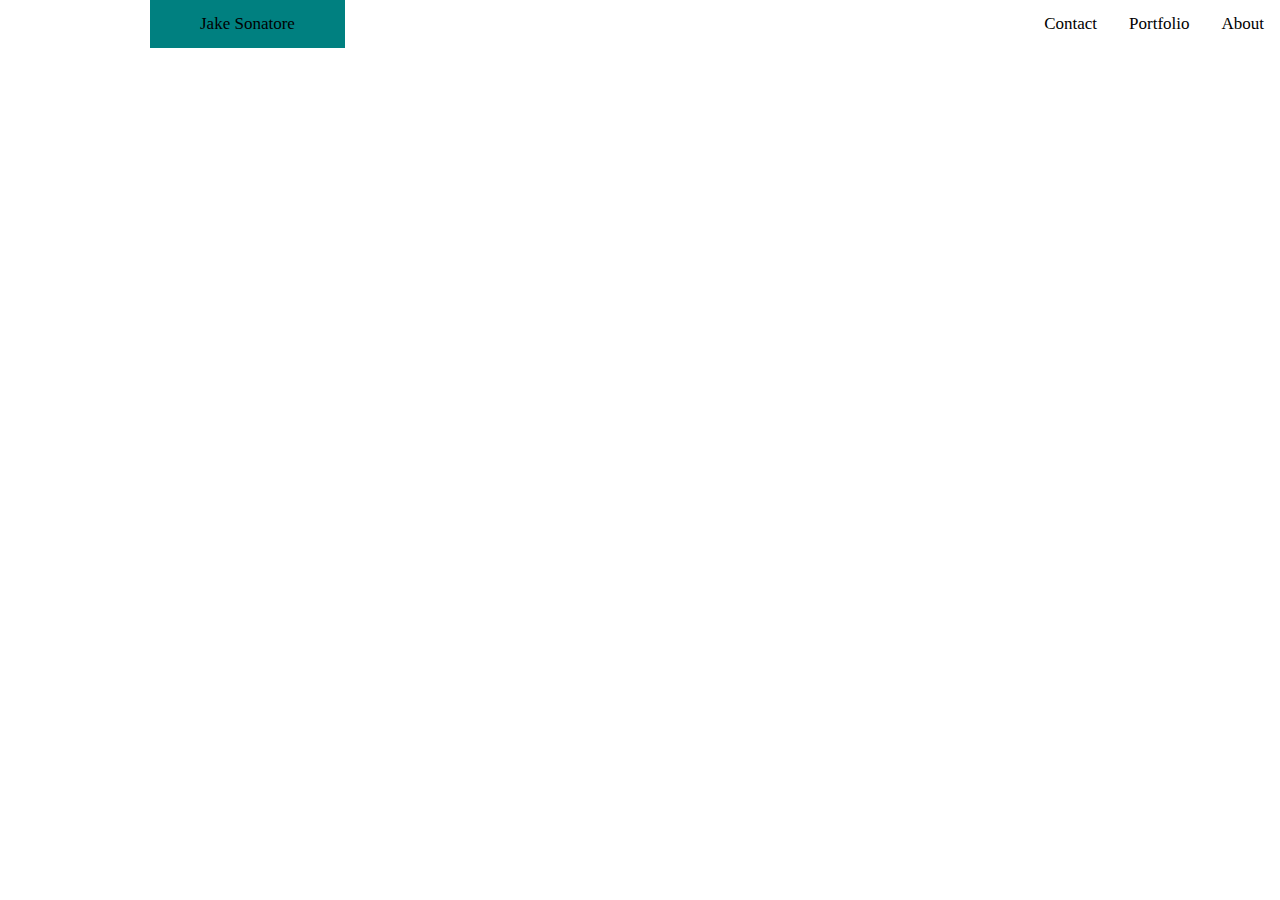
==== contact.html @ 2b4f308b "header pages done, content next" ====
<!DOCTYPE html>
<html lang="en">

<head>
        <meta charset="UTF-8">
        <meta name="viewport" content="width=device-width, initial-scale=1.0">
        <meta http-equiv="X-UA-Compatible" content="ie=edge">
        <title>Jake's Portfolio</title>
        <link rel="stylesheet" type="text/css" href="assets/css/style.css">
</head>

<header>
        <div class="test">Jake Sonatore</div>
        <div class="topnav active">
                <a href="index.html">About</a>
                <a href="porfolio.html">Portfolio</a>
                <a href="contact.html">Contact</a>
        </div>
</header>

<div id="box">


    </div>
---- assets/css/style.css ----
* {
    font-family: Georgia,"Times New Roman",Times,serif;
    margin: 0;
}

.topnav {
    overflow: hidden;
    background-color: white;
    float:right;
  }

.topnav a {
    float: left;
    color: black;
    text-align: center;
    padding: 14px 16px;
    text-decoration: none;
    font-size: 17px;
    float:right;
  }
  
.topnav a:hover {
    background-color: #ddd;
    color: black;
    float:right;
  }

  
.topnav a.active {
    background-color: white;
    color: black;
    float:right;
    padding-right: 250px;
  }

  .test {
    float: left;
    color: black;
    text-align: center;
    padding: 14px 50px;
    margin-right: 70px;
    margin-left: 150px;
    text-decoration: none;
    font-size: 17px;
    background: teal;
    border-bottom-color: black;
    position: relative;
  }

.clearfix::after {
    content: "";
    display: block;
    clear: both;
    }


#box {
  clear: both;
  display: inline-block;
  background-color: lightgray;
  box-sizing: content-box;
  box-align: center;
  text-align: center;
  width: 960px;
  margin: 0 auto;
  display: flex;
  flex-direction: row;
  flex-wrap: wrap;
  align-items: center;
  border-color: black;
  border-width: 10px 10px 10px 10px;
}

.picture {
  width: 25%;
  height: auto;
  padding:0px 10px;
  float: left;
  }

h1 {
  text-align: left;
  width: 960px;
  margin: 50px 0 0 0;
  border-bottom: 2px;
  border-style: solid;
  border-width: 0 0 1px 0;
}
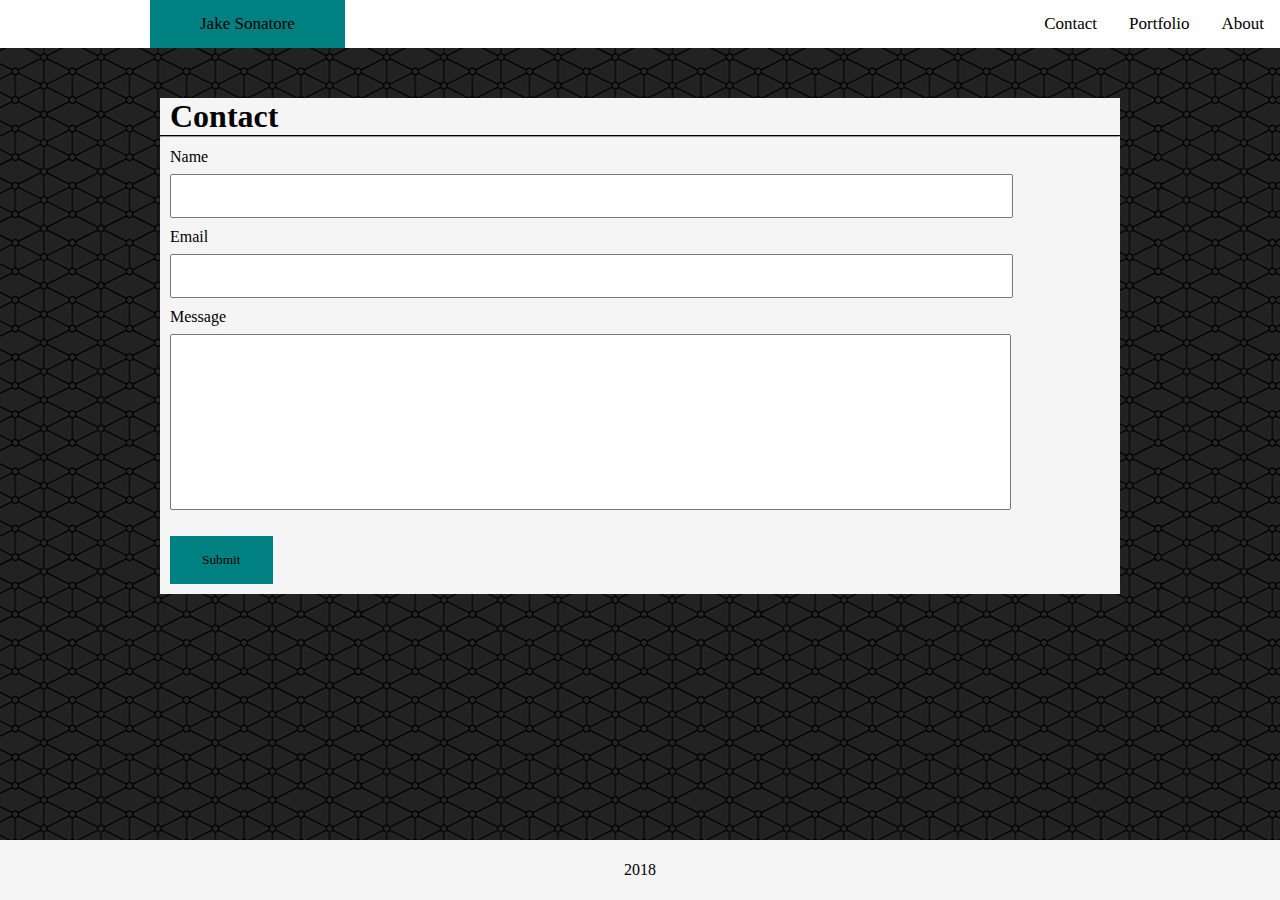
==== commit 588f418d: "Super actual final good header, contact page done" ====
--- a/contact.html
+++ b/contact.html
@@ -2,23 +2,53 @@
 <html lang="en">
 
 <head>
-        <meta charset="UTF-8">
-        <meta name="viewport" content="width=device-width, initial-scale=1.0">
-        <meta http-equiv="X-UA-Compatible" content="ie=edge">
-        <title>Jake's Portfolio</title>
-        <link rel="stylesheet" type="text/css" href="assets/css/style.css">
+    <meta charset="UTF-8">
+    <meta name="viewport" content="width=device-width, initial-scale=1.0">
+    <meta http-equiv="X-UA-Compatible" content="ie=edge">
+    <title>Jake's Portfolio</title>
+    <link rel="stylesheet" type="text/css" href="assets/css/style.css">
 </head>
 
 <header>
+    <div class="topnav active">
         <div class="test">Jake Sonatore</div>
-        <div class="topnav active">
-                <a href="index.html">About</a>
-                <a href="porfolio.html">Portfolio</a>
-                <a href="contact.html">Contact</a>
-        </div>
+        <a href="index.html">About</a>
+        <a href="porfolio.html">Portfolio</a>
+        <a href="contact.html">Contact</a>
+    </div>
 </header>
 
-<div id="box">
+<body>
+    <div id="box">
+        <div>
+            <h1>Contact</h1>
+            <hr>
+        </div>
+
+        <div id="box">
+            <form>
+                <label>Name</label>
+                <input type="text">
+                <br>
+                <label>Email</label>
+                <input type="text">
+                <br>
+                <label>Message</label>
+                <br>
+                <textarea id="message" name="message"></textarea>
+                <br>
+                <br>
+                <input type="submit" value="Submit">
 
 
-    </div>+            </form>
+        </div>
+    </div>
+    </div>
+
+    <footer>
+        <div class="footer">2018</div>
+    </footer>
+</body>
+
+</html>--- a/assets/css/style.css
+++ b/assets/css/style.css
@@ -1,12 +1,18 @@
 * {
     font-family: Georgia,"Times New Roman",Times,serif;
     margin: 0;
+}
+
+body {
+  background-image: url("../images/connectwork.png")
 }
 
 .topnav {
     overflow: hidden;
     background-color: white;
     float:right;
+    margin: 0 0 50px 0;
+    width: 100%;
   }
 
 .topnav a {
@@ -30,7 +36,6 @@
     background-color: white;
     color: black;
     float:right;
-    padding-right: 250px;
   }
 
   .test {
@@ -53,11 +58,13 @@
     clear: both;
     }
 
-
+header {
+  background-color: whitesmoke;
+}
 #box {
   clear: both;
   display: inline-block;
-  background-color: lightgray;
+  background-color: whitesmoke;
   box-sizing: content-box;
   box-align: center;
   text-align: center;
@@ -67,23 +74,72 @@
   flex-direction: row;
   flex-wrap: wrap;
   align-items: center;
-  border-color: black;
-  border-width: 10px 10px 10px 10px;
+  border-width: 2px 2px 2px 2px;
 }
 
 .picture {
   width: 25%;
   height: auto;
-  padding:0px 10px;
+  padding:0px 10px 10px;
   float: left;
   }
 
 h1 {
   text-align: left;
-  width: 960px;
-  margin: 50px 0 0 0;
+  width: 950px;
+  padding-left: 10px;
+  margin: 0 0 0 0;
   border-bottom: 2px;
   border-style: solid;
   border-width: 0 0 1px 0;
 }
 
+.footer {
+  position: absolute;
+  bottom: 0;
+  width: 100%;
+  height: 60px;
+  line-height: 60px;
+  background-color: whitesmoke;
+  text-align: center;
+  /* color: black;
+  text-align: center;
+  margin: 0;
+  font-size: 17px;
+  border-bottom-color: black;
+  background: blue;
+  position: absolute;
+  bottom: 0;
+  width: 100%;
+  padding: 35px; */
+}
+
+input[type=text] {
+  width: 300%;
+  padding: 12px 20px;
+  margin: 8px 0 0 10px;
+}
+
+textarea {
+  height: 150px;
+  width: 300%;
+  padding: 12px 20px;
+  margin: 8px 0 0 10px;
+  resize: none;
+}
+
+label {
+  float: left;
+  margin: 10px 0 0 10px;
+}
+
+input[type=button], input[type=submit], input[type=reset] {
+  background-color:teal;
+  float: left;
+  border: none;
+  color: black;
+  padding: 16px 32px;
+  text-decoration: none;
+  margin: 4px 2px 10px 10px;
+  cursor: pointer;
+}